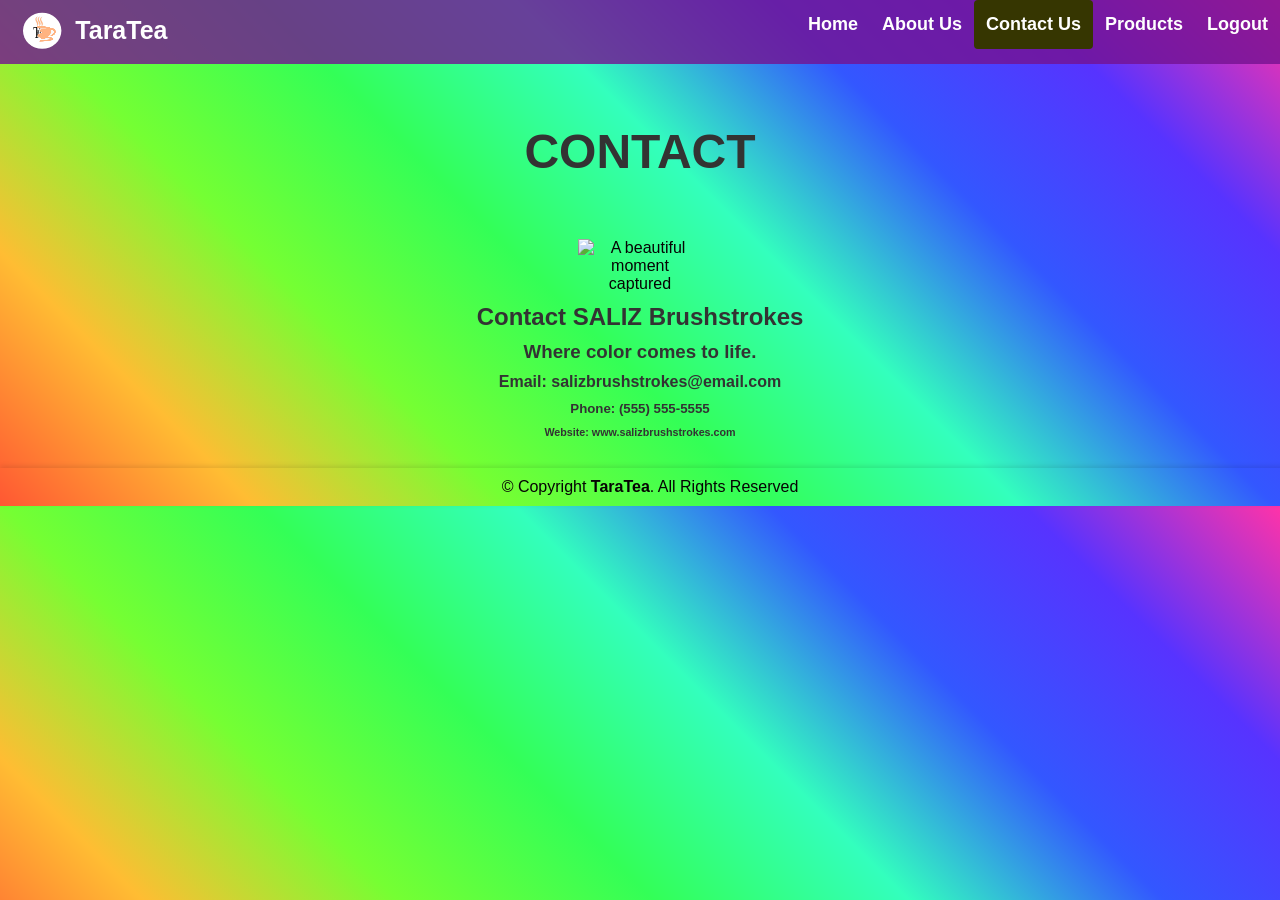
==== contactus.html @ 47e66696 "hahah" ====
<!DOCTYPE html>
<html lang="en">
<head>
    <meta charset="UTF-8">
    <meta name="viewport" content="width=device-width, initial-scale=1.0">
    <script src="https://cdn.jsdelivr.net/npm/bootstrap@5.3.3/dist/js/bootstrap.bundle.min.js" integrity="sha384-YvpcrYf0tY3lHB60NNkmXc5s9fDVZLESaAA55NDzOxhy9GkcIdslK1eN7N6jIeHz" crossorigin="anonymous"></script>
    <title>SALIZ</title>
    <link rel="stylesheet" type="text/css" href="style.css" media="screen">
    <style>
        body {
            font-family: Arial, sans-serif;
            margin: 0;
            padding: 0;
            background: linear-gradient(45deg, #FF5733, #FFBD33, #75FF33, #33FF57, #33FFBD, #3357FF, #5733FF, #FF33A8); /* Rainbow background */
            color: #060404; /* White text for contrast */
            animation: gradient 5s ease infinite; /* Animation for the background */
        }

        @keyframes gradient {
            0% { background-position: 0% 50%; }
            50% { background-position: 100% 50%; }
            100% { background-position: 0% 50%; }
        }
        .header {
    overflow: hidden;
    background-color: rgba(117, 18, 145, 0.8); /* Slight transparency for a softer look */
}

.header a {
    float: left;
    color: white;
    text-align: center;
    padding: 12px;
    text-decoration: none;
    font-size: 18px;
    line-height: 25px;
    border-radius: 4px;
    font-family: Arial, Helvetica, sans-serif;
    font-weight: bold;
}

.header a.logo {
    font-size: 25px;
    font-weight: bold;
}

.header a:hover {
    background-color: rgb(88, 3, 3);
    color: rgb(96, 34, 138);
}

.header a.active {
    background-color: rgb(54, 54, 1);
    color: white;
}

.header-Right {
    float: right;
}

        section {
            padding: 20px;
            text-align: center;
        }

        footer {
            text-align: center;
            padding: 10px;
            position: relative;
            bottom: 0;
            width: 100%;
            box-shadow: 0 -2px 5px rgba(0, 0, 0, 0.1);
        }

        h1 {
            font-size: 48px;
            color: #333; /* Dark color for main heading */
        }

        h2 {
            margin: 10px 0;
            color: #333; /* Dark color for subheadings */
        }
         h3 {
            margin: 10px 0;
            color: #333; /* Dark color for subheadings */
        } 
        h4{
            margin: 10px 0;
            color: #333; /* Dark color for subheadings */
        } 
            
        h5, h6 {
            margin: 10px 0;
            color: #333; /* Dark color for subheadings */
        }
            
        h6 {
                margin: 10px 0;
                color: #333; /* Dark color for subheadings */
     }
    </style>
</head>
<body>
    <header>
        <div class="header">
            <div class="header-Left">
                <a href="home.html" class="logo">
                    <img src="photos/logo.svg" alt="Logo" class="logo-img" style="height: 40px; vertical-align: middle;">
                    TaraTea
                </a>
            </div>
            <div class="header-Right">
                <a href="home.html">Home</a>
                <a href="aboutus.html">About Us</a>
                <a class="active" href="contactus.html">Contact Us</a>
                <a href="samplepicture.html">Products</a>
                <a href="#" id="logout" onclick="logout()">Logout</a>
            </div>
        </div>
    </header>
    
    <section>
        <h1>CONTACT</h1>
        <img src="file:///C:/Users/Hp/Downloads/pngwing.com.png" 
        alt="A beautiful moment captured" style="max-width: 10%; height: auto; margin-top: 20px;">
        <h2>Contact SALIZ Brushstrokes</h2>
        <h3>Where color comes to life.</h3>
        <h4>Email: salizbrushstrokes@email.com</h4> 
        <h5>Phone: (555) 555-5555</h5> 
        <h6>Website: www.salizbrushstrokes.com</h6>
    </section>

    <footer>
        <div class="footer">
            © Copyright <strong><span>TaraTea</span></strong>. All Rights Reserved
        </div>
    </footer>

    <script>
        function logout() {
            alert("You have been logged out!");
            window.location.href = "login.html"; // Adjust as needed
        }
    </script>
</body>
</html>
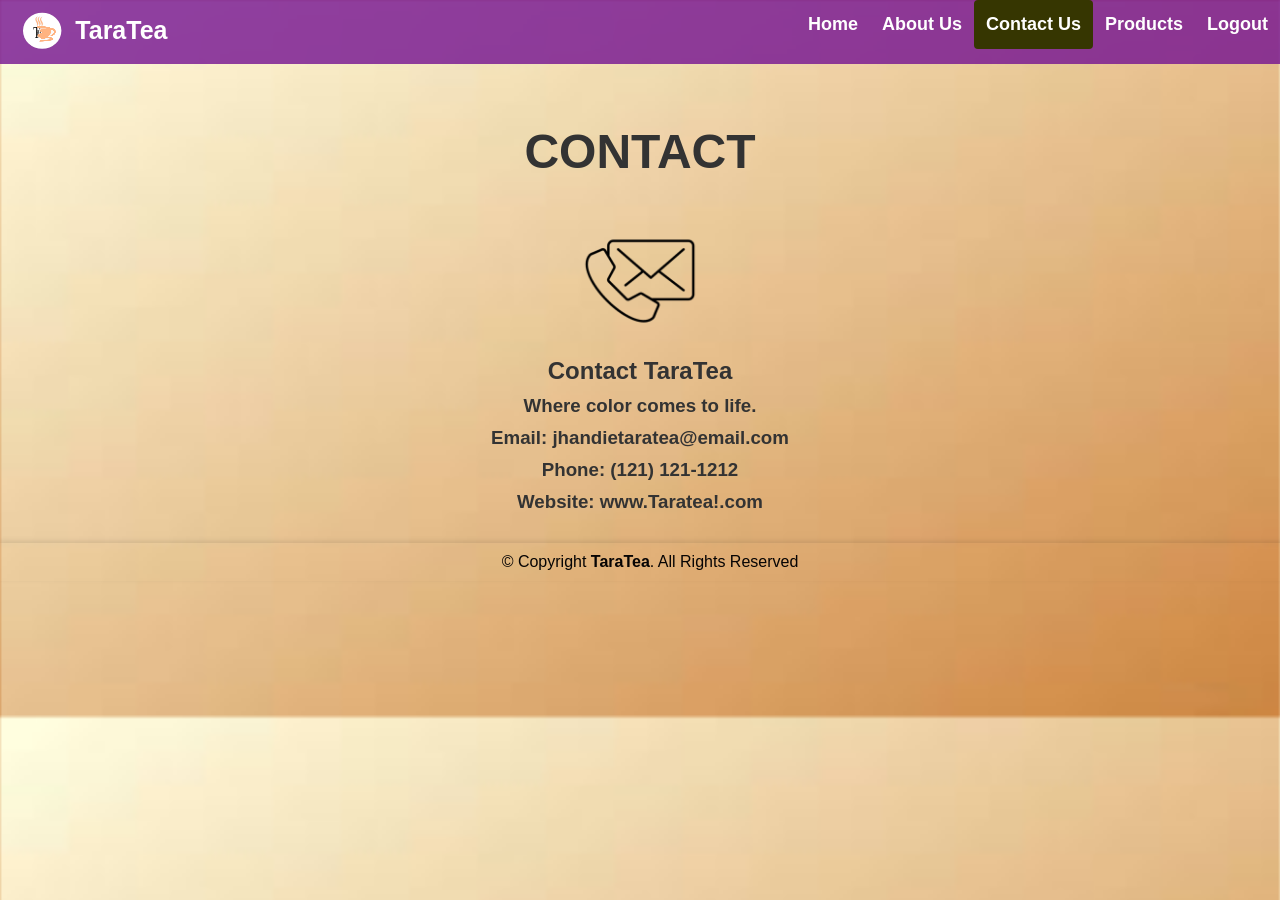
==== commit 081f0cd8: "addedtomyheart" ====
--- a/contactus.html
+++ b/contactus.html
@@ -11,9 +11,9 @@
             font-family: Arial, sans-serif;
             margin: 0;
             padding: 0;
-            background: linear-gradient(45deg, #FF5733, #FFBD33, #75FF33, #33FF57, #33FFBD, #3357FF, #5733FF, #FF33A8); /* Rainbow background */
+            background-image: url(photos/images\ \(1\).jfif);
+            background-size: cover;
             color: #060404; /* White text for contrast */
-            animation: gradient 5s ease infinite; /* Animation for the background */
         }
 
         @keyframes gradient {
@@ -114,7 +114,7 @@
                 <a href="home.html">Home</a>
                 <a href="aboutus.html">About Us</a>
                 <a class="active" href="contactus.html">Contact Us</a>
-                <a href="samplepicture.html">Products</a>
+                <a href="products.html">Products</a>
                 <a href="#" id="logout" onclick="logout()">Logout</a>
             </div>
         </div>
@@ -122,13 +122,13 @@
     
     <section>
         <h1>CONTACT</h1>
-        <img src="file:///C:/Users/Hp/Downloads/pngwing.com.png" 
-        alt="A beautiful moment captured" style="max-width: 10%; height: auto; margin-top: 20px;">
-        <h2>Contact SALIZ Brushstrokes</h2>
+        <img src="photos/contact png.png" 
+        alt="A beautiful moment captured" style="max-width: 10%; height: auto; margin-top: 0px;">
+        <h2>Contact TaraTea</h2>
         <h3>Where color comes to life.</h3>
-        <h4>Email: salizbrushstrokes@email.com</h4> 
-        <h5>Phone: (555) 555-5555</h5> 
-        <h6>Website: www.salizbrushstrokes.com</h6>
+        <h3>Email: jhandietaratea@email.com</h3> 
+        <h3>Phone: (121) 121-1212</h3> 
+        <h3>Website: www.Taratea!.com</h3>
     </section>
 
     <footer>
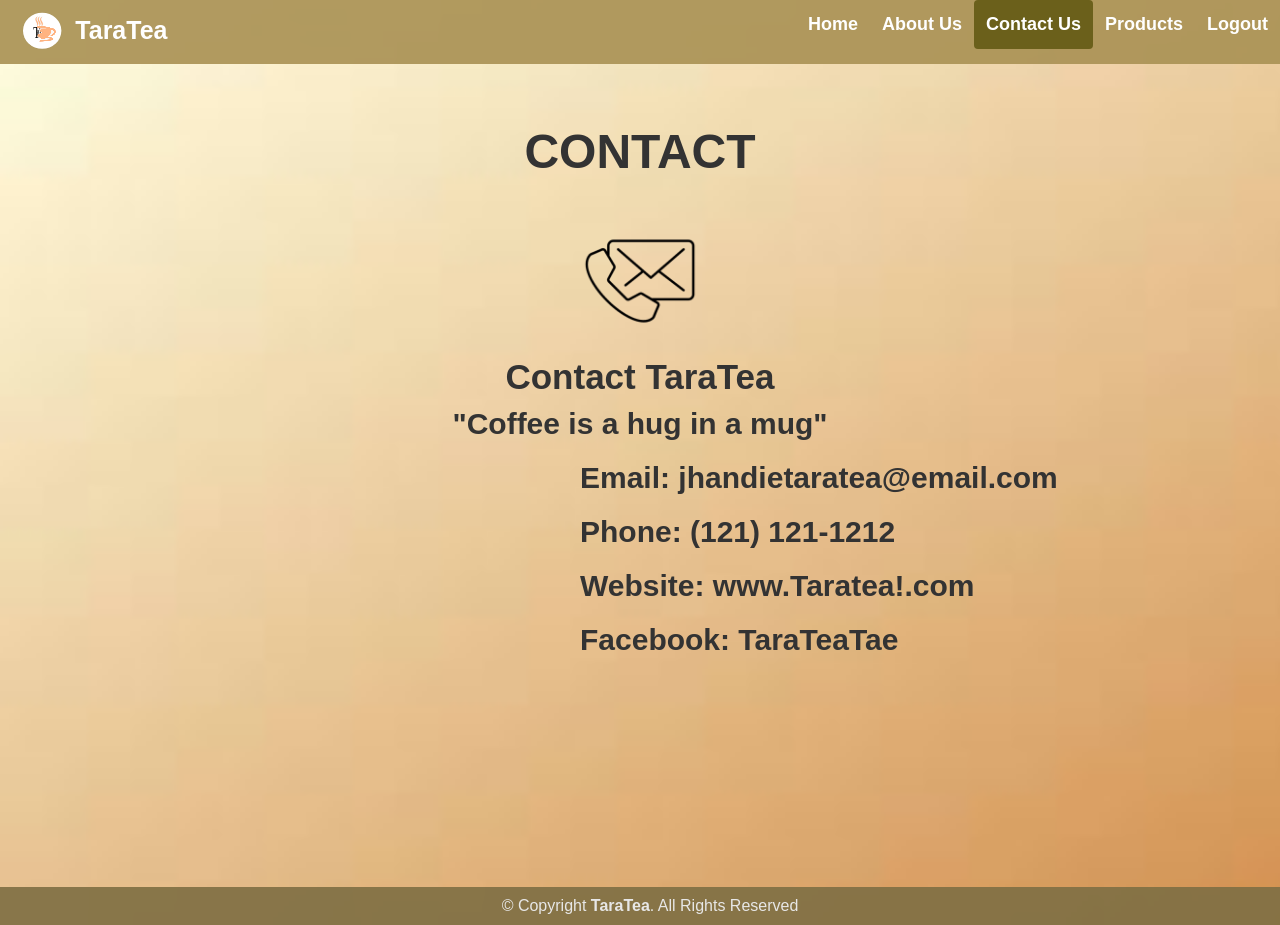
==== commit ae68fe10: "website" ====
--- a/contactus.html
+++ b/contactus.html
@@ -4,7 +4,7 @@
     <meta charset="UTF-8">
     <meta name="viewport" content="width=device-width, initial-scale=1.0">
     <script src="https://cdn.jsdelivr.net/npm/bootstrap@5.3.3/dist/js/bootstrap.bundle.min.js" integrity="sha384-YvpcrYf0tY3lHB60NNkmXc5s9fDVZLESaAA55NDzOxhy9GkcIdslK1eN7N6jIeHz" crossorigin="anonymous"></script>
-    <title>SALIZ</title>
+    <title>Jhandie</title>
     <link rel="stylesheet" type="text/css" href="style.css" media="screen">
     <style>
         body {
@@ -13,7 +13,7 @@
             padding: 0;
             background-image: url(photos/images\ \(1\).jfif);
             background-size: cover;
-            color: #060404; /* White text for contrast */
+            color: #e7e7e7;
         }
 
         @keyframes gradient {
@@ -23,7 +23,7 @@
         }
         .header {
     overflow: hidden;
-    background-color: rgba(117, 18, 145, 0.8); /* Slight transparency for a softer look */
+    background-color: rgba(170, 147, 85, 0.918); 
 }
 
 .header a {
@@ -45,12 +45,12 @@
 }
 
 .header a:hover {
-    background-color: rgb(88, 3, 3);
-    color: rgb(96, 34, 138);
+    background-color: rgba(90, 82, 11, 0.795);
+    color: rgb(255, 255, 255);
 }
 
 .header a.active {
-    background-color: rgb(54, 54, 1);
+    background-color: rgba(90, 82, 11, 0.795);
     color: white;
 }
 
@@ -65,39 +65,51 @@
 
         footer {
             text-align: center;
+            background-color: rgba(128, 112, 68, 0.918);
             padding: 10px;
             position: relative;
             bottom: 0;
             width: 100%;
-            box-shadow: 0 -2px 5px rgba(0, 0, 0, 0.1);
+            margin-top: 200px;
         }
+
 
         h1 {
             font-size: 48px;
-            color: #333; /* Dark color for main heading */
+            color: #333; 
         }
 
         h2 {
             margin: 10px 0;
-            color: #333; /* Dark color for subheadings */
+            font-size: 35px;
+            color: #333; 
         }
          h3 {
+            font-size: 30px;
+            color: #333; 
+            margin: 10px;
+            text-align: left;
+            margin-left: 560px;
+            margin-top: 20px;
+    
+        } 
+
+        h4{
+            font-size: 30px;
+            text-align: center;
             margin: 10px 0;
-            color: #333; /* Dark color for subheadings */
-        } 
-        h4{
-            margin: 10px 0;
-            color: #333; /* Dark color for subheadings */
+            color: #333; 
+            margin-bottom: 10px;
         } 
             
         h5, h6 {
             margin: 10px 0;
-            color: #333; /* Dark color for subheadings */
+            color: #333; 
         }
             
         h6 {
                 margin: 10px 0;
-                color: #333; /* Dark color for subheadings */
+                color: #333;
      }
     </style>
 </head>
@@ -114,7 +126,7 @@
                 <a href="home.html">Home</a>
                 <a href="aboutus.html">About Us</a>
                 <a class="active" href="contactus.html">Contact Us</a>
-                <a href="products.html">Products</a>
+                <a href="product1.html">Products</a>
                 <a href="#" id="logout" onclick="logout()">Logout</a>
             </div>
         </div>
@@ -124,23 +136,27 @@
         <h1>CONTACT</h1>
         <img src="photos/contact png.png" 
         alt="A beautiful moment captured" style="max-width: 10%; height: auto; margin-top: 0px;">
+        <h2>      </h2>
         <h2>Contact TaraTea</h2>
-        <h3>Where color comes to life.</h3>
+        <h2>       </h2>
+           <h4>"Coffee is a hug in a mug"</h4>
         <h3>Email: jhandietaratea@email.com</h3> 
         <h3>Phone: (121) 121-1212</h3> 
         <h3>Website: www.Taratea!.com</h3>
+        <h3>Facebook: TaraTeaTae</h3>
     </section>
 
     <footer>
         <div class="footer">
             © Copyright <strong><span>TaraTea</span></strong>. All Rights Reserved
+            
         </div>
     </footer>
 
     <script>
         function logout() {
             alert("You have been logged out!");
-            window.location.href = "login.html"; // Adjust as needed
+            window.location.href = "login.html"; 
         }
     </script>
 </body>
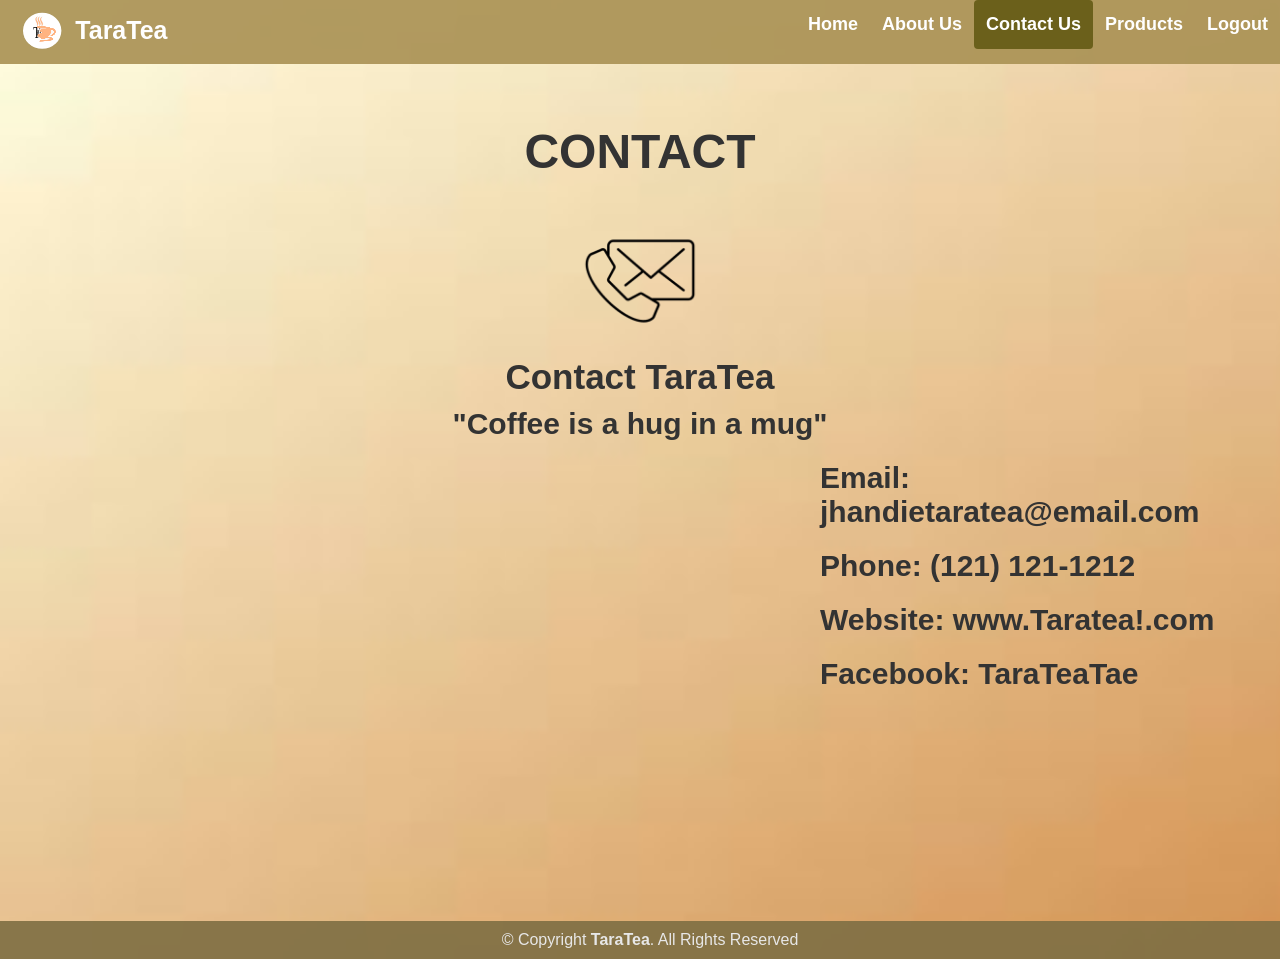
==== commit 93c4a9e2: "saved changes" ====
--- a/contactus.html
+++ b/contactus.html
@@ -89,7 +89,7 @@
             color: #333; 
             margin: 10px;
             text-align: left;
-            margin-left: 560px;
+            margin-left: 800px;
             margin-top: 20px;
     
         } 
@@ -156,7 +156,7 @@
     <script>
         function logout() {
             alert("You have been logged out!");
-            window.location.href = "login.html"; 
+            window.location.href = "index.html"; 
         }
     </script>
 </body>
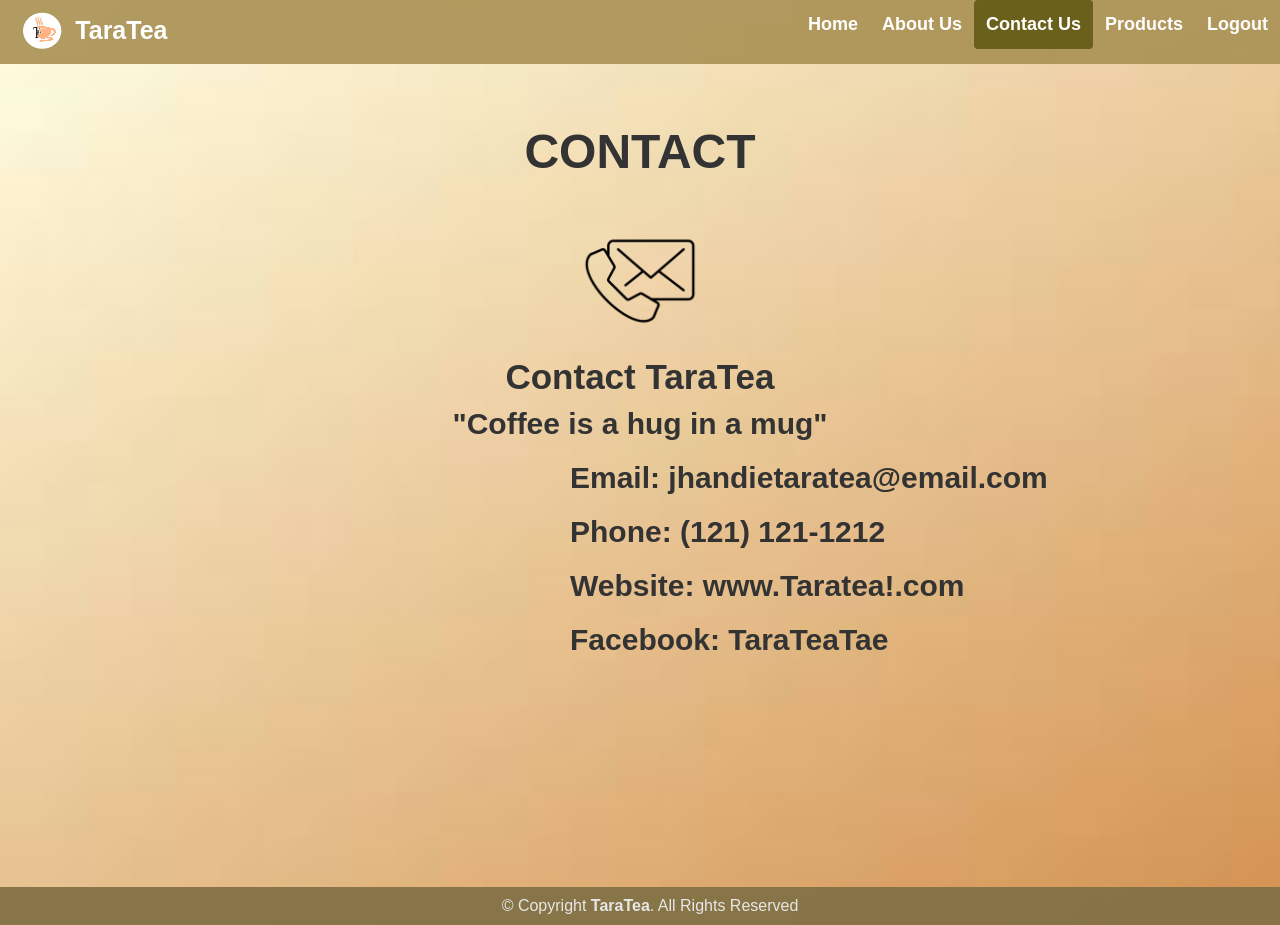
==== commit 71bc9e4d: "saved changes" ====
--- a/contactus.html
+++ b/contactus.html
@@ -89,7 +89,7 @@
             color: #333; 
             margin: 10px;
             text-align: left;
-            margin-left: 800px;
+            margin-left: 550px;
             margin-top: 20px;
     
         } 
